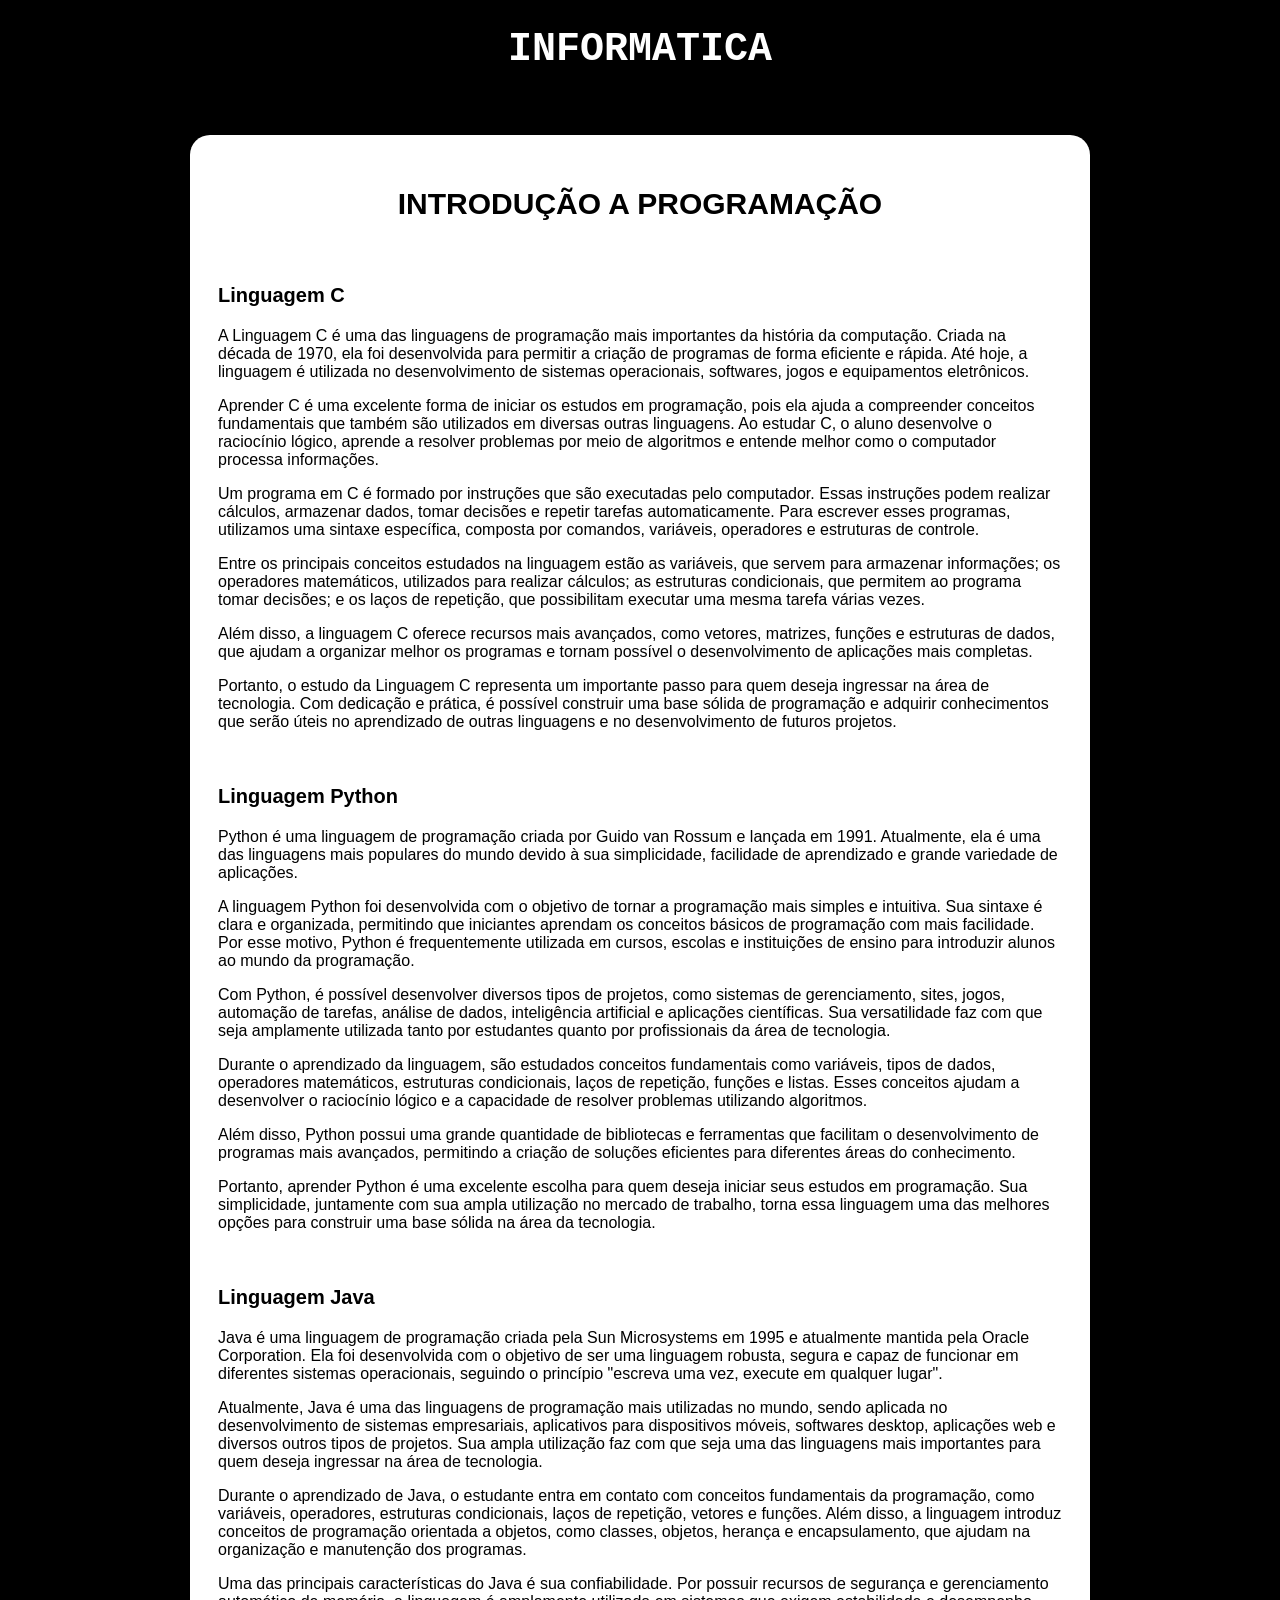
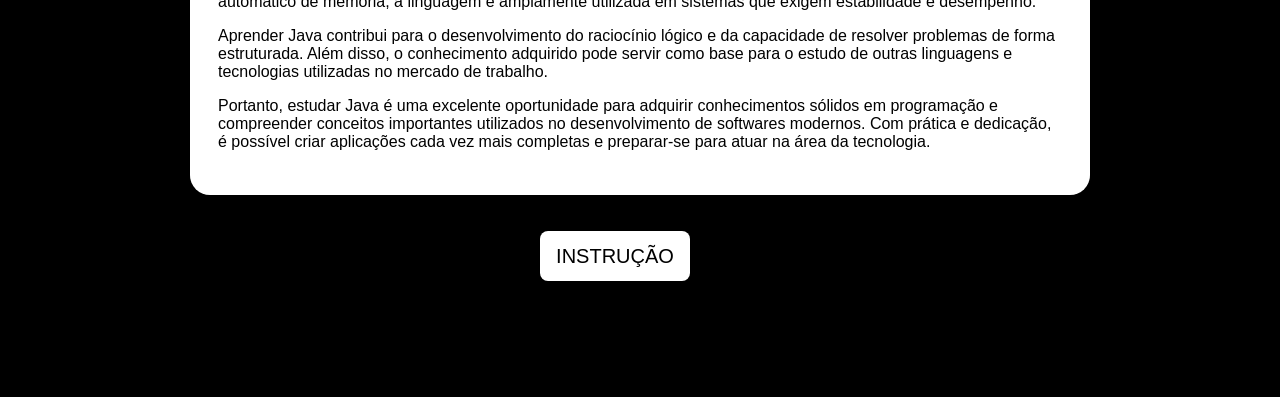
==== index.html @ c1056e39 "site quiz" ====
<!DOCTYPE html>
<html lang="pt-BR">

<head>
    <meta charset="UTF-8">
    <meta name="viewport" content="width=device-width, initial-scale=1.0">
    <title>Informatica</title>

    <link rel="stylesheet" href="Style.css">
</head>

<body>
    <center>
        <h1>INFORMATICA</h1><br><br>
    </center>
    <table align="center" width="900">
        <tr>
            <td>
                <center>
                    <h2>INTRODUÇÃO A PROGRAMAÇÃO</h2><br>
                </center>
                <h3> Linguagem C</h3>
                <p>A Linguagem C é uma das linguagens de programação mais importantes da história da computação. Criada
                    na década de 1970, ela foi desenvolvida para permitir a criação de programas de forma eficiente e
                    rápida. Até hoje, a linguagem é utilizada no desenvolvimento de sistemas operacionais, softwares,
                    jogos e equipamentos eletrônicos.
                </p>
                <p>Aprender C é uma excelente forma de iniciar os estudos em programação, pois ela ajuda a compreender
                    conceitos fundamentais que também são utilizados em diversas outras linguagens. Ao estudar C, o
                    aluno desenvolve o raciocínio lógico, aprende a resolver problemas por meio de algoritmos e entende
                    melhor como o computador processa informações.
                </p>
                <p>Um programa em C é formado por instruções que são executadas pelo computador. Essas instruções podem
                    realizar cálculos, armazenar dados, tomar decisões e repetir tarefas automaticamente. Para escrever
                    esses programas, utilizamos uma sintaxe específica, composta por comandos, variáveis, operadores e
                    estruturas de controle.
                </p>
                <p>Entre os principais conceitos estudados na linguagem estão as variáveis, que servem para armazenar
                    informações; os operadores matemáticos, utilizados para realizar cálculos; as estruturas
                    condicionais, que permitem ao programa tomar decisões; e os laços de repetição, que possibilitam
                    executar uma mesma tarefa várias vezes.
                </p>
                <p>Além disso, a linguagem C oferece recursos mais avançados, como vetores, matrizes, funções e
                    estruturas de dados, que ajudam a organizar melhor os programas e tornam possível o desenvolvimento
                    de aplicações mais completas.
                </p>
                <p>Portanto, o estudo da Linguagem C representa um importante passo para quem deseja ingressar na área
                    de tecnologia. Com dedicação e prática, é possível construir uma base sólida de programação e
                    adquirir conhecimentos que serão úteis no aprendizado de outras linguagens e no desenvolvimento de
                    futuros projetos.
                </p><br>
                <h3>Linguagem Python
                </h3>
                <p>Python é uma linguagem de programação criada por Guido van Rossum e lançada em 1991. Atualmente, ela
                    é uma das linguagens mais populares do mundo devido à sua simplicidade, facilidade de aprendizado e
                    grande variedade de aplicações.
                </p>
                <p>A linguagem Python foi desenvolvida com o objetivo de tornar a programação mais simples e intuitiva.
                    Sua sintaxe é clara e organizada, permitindo que iniciantes aprendam os conceitos básicos de
                    programação com mais facilidade. Por esse motivo, Python é frequentemente utilizada em cursos,
                    escolas e instituições de ensino para introduzir alunos ao mundo da programação.
                </p>
                <p>Com Python, é possível desenvolver diversos tipos de projetos, como sistemas de gerenciamento, sites,
                    jogos, automação de tarefas, análise de dados, inteligência artificial e aplicações científicas. Sua
                    versatilidade faz com que seja amplamente utilizada tanto por estudantes quanto por profissionais da
                    área de tecnologia.
                </p>
                <p>Durante o aprendizado da linguagem, são estudados conceitos fundamentais como variáveis, tipos de
                    dados, operadores matemáticos, estruturas condicionais, laços de repetição, funções e listas. Esses
                    conceitos ajudam a desenvolver o raciocínio lógico e a capacidade de resolver problemas utilizando
                    algoritmos.
                </p>
                <p>Além disso, Python possui uma grande quantidade de bibliotecas e ferramentas que facilitam o
                    desenvolvimento de programas mais avançados, permitindo a criação de soluções eficientes para
                    diferentes áreas do conhecimento.
                </p>
                <p>Portanto, aprender Python é uma excelente escolha para quem deseja iniciar seus estudos em
                    programação. Sua simplicidade, juntamente com sua ampla utilização no mercado de trabalho, torna
                    essa linguagem uma das melhores opções para construir uma base sólida na área da tecnologia.
                </p><br>
                <h3>Linguagem Java</h3>
                <p>Java é uma linguagem de programação criada pela Sun Microsystems em 1995 e atualmente mantida pela
                    Oracle Corporation. Ela foi desenvolvida com o objetivo de ser uma linguagem robusta, segura e capaz
                    de funcionar em diferentes sistemas operacionais, seguindo o princípio "escreva uma vez, execute em
                    qualquer lugar".
                </p>
                <p>Atualmente, Java é uma das linguagens de programação mais utilizadas no mundo, sendo aplicada no
                    desenvolvimento de sistemas empresariais, aplicativos para dispositivos móveis, softwares desktop,
                    aplicações web e diversos outros tipos de projetos. Sua ampla utilização faz com que seja uma das
                    linguagens mais importantes para quem deseja ingressar na área de tecnologia.
                </p>
                <p>Durante o aprendizado de Java, o estudante entra em contato com conceitos fundamentais da
                    programação, como variáveis, operadores, estruturas condicionais, laços de repetição, vetores e
                    funções. Além disso, a linguagem introduz conceitos de programação orientada a objetos, como
                    classes, objetos, herança e encapsulamento, que ajudam na organização e manutenção dos programas.
                </p>
                <p>Uma das principais características do Java é sua confiabilidade. Por possuir recursos de segurança e
                    gerenciamento automático de memória, a linguagem é amplamente utilizada em sistemas que exigem
                    estabilidade e desempenho.</p>
                <p>Aprender Java contribui para o desenvolvimento do raciocínio lógico e da capacidade de resolver
                    problemas de forma estruturada. Além disso, o conhecimento adquirido pode servir como base para o
                    estudo de outras linguagens e tecnologias utilizadas no mercado de trabalho.
                </p>
                <p>Portanto, estudar Java é uma excelente oportunidade para adquirir conhecimentos sólidos em
                    programação e compreender conceitos importantes utilizados no desenvolvimento de softwares modernos.
                    Com prática e dedicação, é possível criar aplicações cada vez mais completas e preparar-se para
                    atuar na área da tecnologia.
                </p>
            </td>
        </tr>
    </table>
    <br><br>
    <center>
        <a href="C:\Users\tecnicoinfo\Desktop\site Quiz\Instrução.html"><button>INSTRUÇÃO</button></a>
    </center>
    <br><br><br><br><br><br>
</body>

</html>
---- Style.css ----
body {
    background-color: black;
}

h1 {
    font-family: 'Courier New', Courier, monospace;
    color: white;
    font-size: 40px;
}

h2 {
    font-family: 'Gill Sans', 'Gill Sans MT', Calibri, 'Trebuchet MS', sans-serif;
    font-size: 30px;
}

h3 {
    font-family: 'Gill Sans', 'Gill Sans MT', Calibri, 'Trebuchet MS', sans-serif;
    font-size: 20px;
}

p {
    font-family: Arial, Helvetica, sans-serif;
}

table {
    background-color: white;
    padding: 25px;
    border-radius: 20px;
}

button {
    width: 150px;
    height: 50px;
    background-color: #ffffff;
    color: rgb(0, 0, 0);
    border: none;
    border-radius: 8px;
    font-size: 20px;
    cursor: pointer;
    margin-right: 50px;
    font-family: 'Franklin Gothic Medium', 'Arial Narrow', Arial, sans-serif;
}

button:hover {
    background-color: #ffffff73;
    transition: 0.3s;
}

button:active {
    transform: scale(0.9);
}
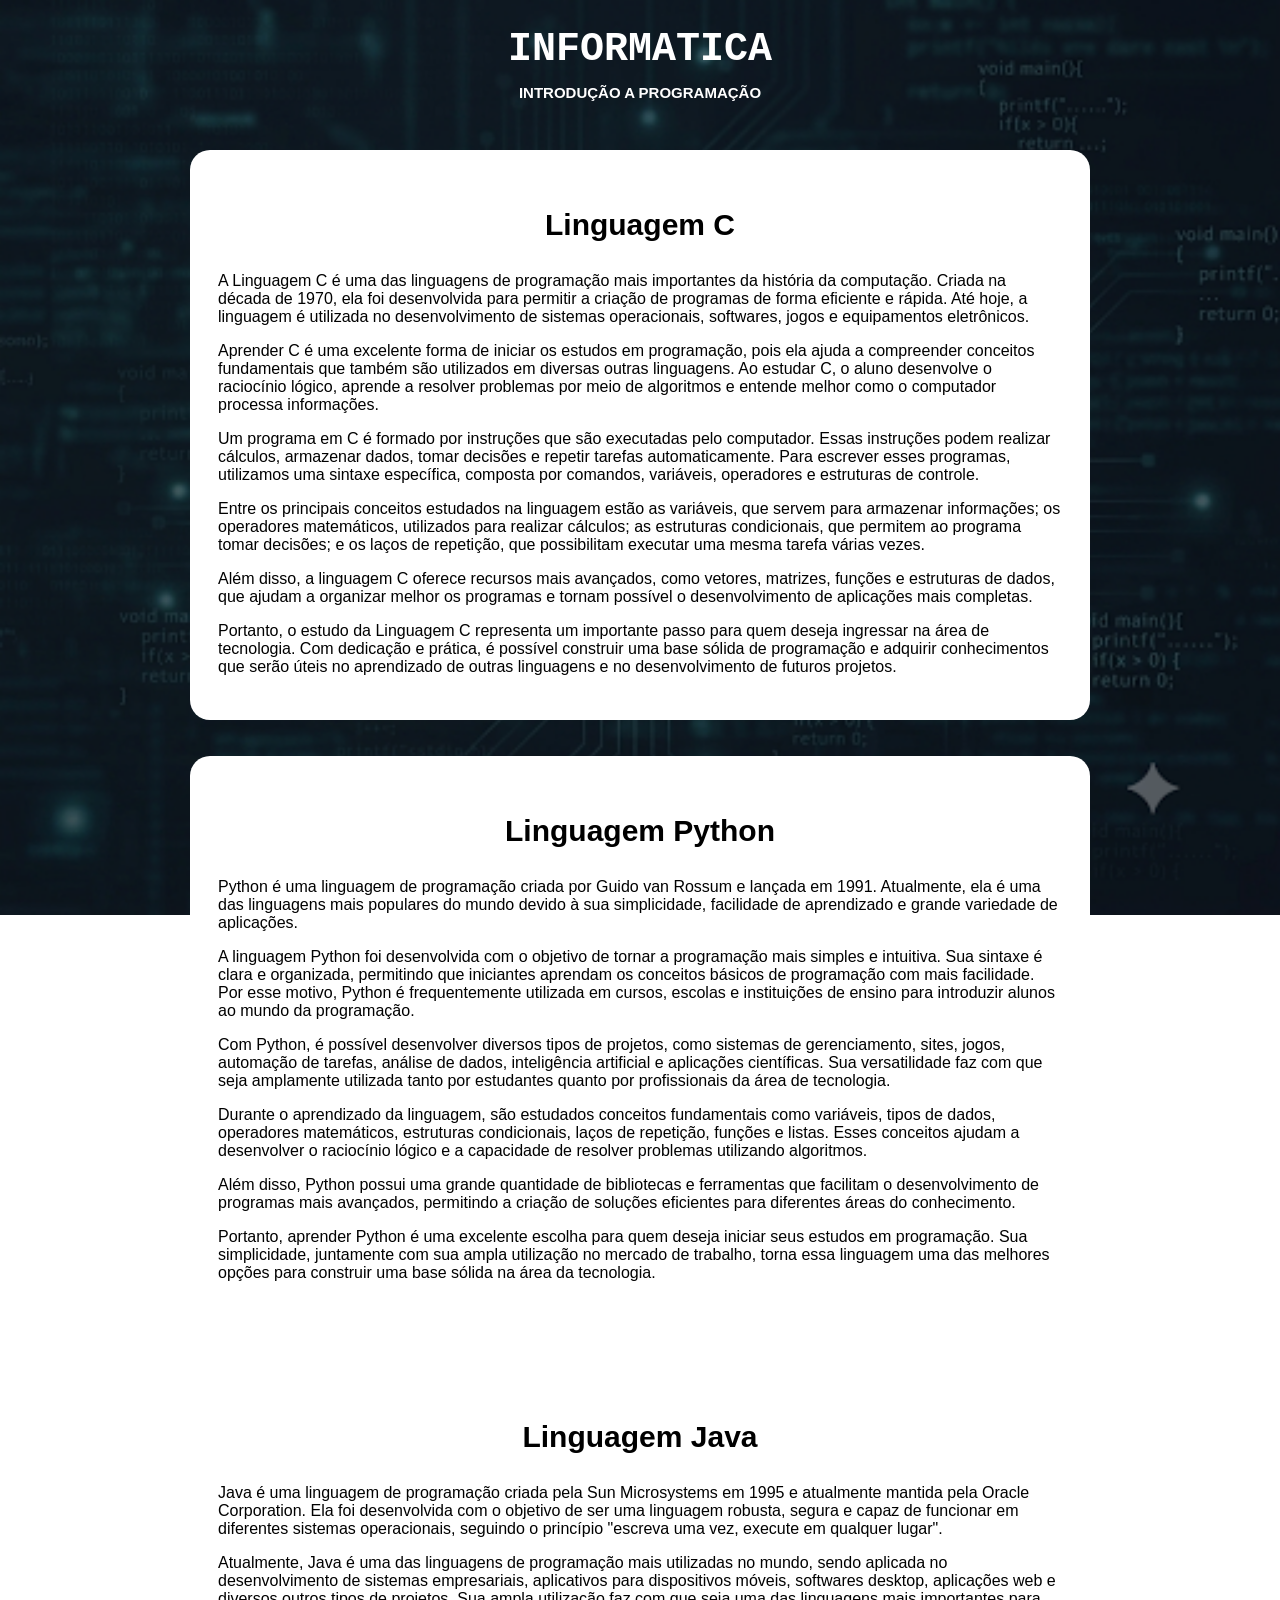
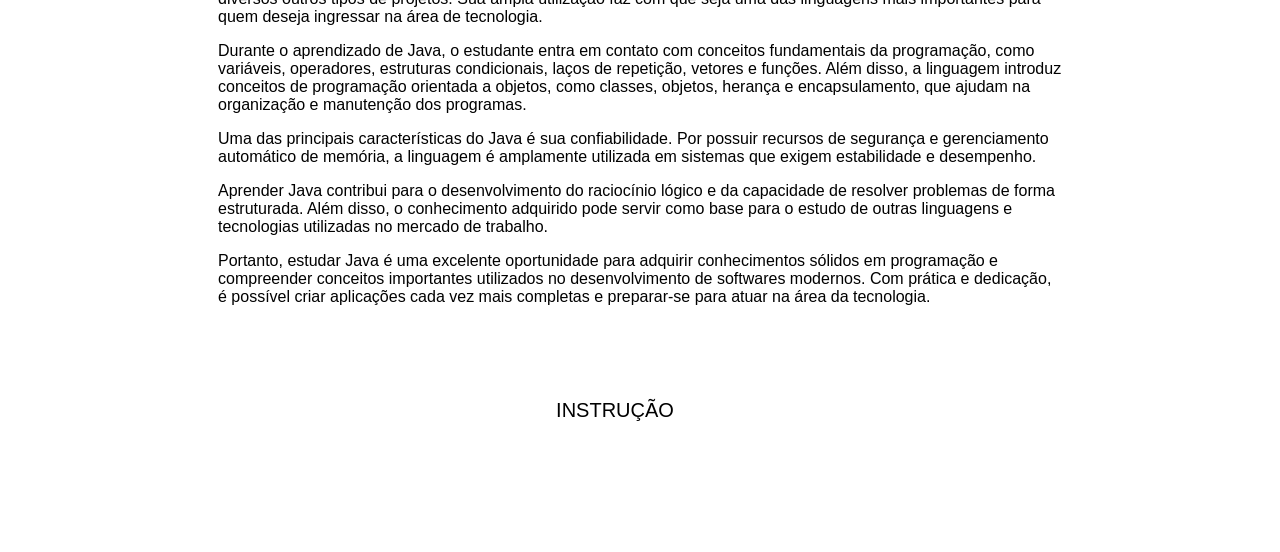
==== commit acd7909f: "site" ====
--- a/index.html
+++ b/index.html
@@ -11,14 +11,12 @@
 
 <body>
     <center>
-        <h1>INFORMATICA</h1><br><br>
-    </center>
+        <h1>INFORMATICA</h1>
+        <h2>INTRODUÇÃO A PROGRAMAÇÃO</h2>
+    </center><br><br>
     <table align="center" width="900">
         <tr>
             <td>
-                <center>
-                    <h2>INTRODUÇÃO A PROGRAMAÇÃO</h2><br>
-                </center>
                 <h3> Linguagem C</h3>
                 <p>A Linguagem C é uma das linguagens de programação mais importantes da história da computação. Criada
                     na década de 1970, ela foi desenvolvida para permitir a criação de programas de forma eficiente e
@@ -48,7 +46,14 @@
                     de tecnologia. Com dedicação e prática, é possível construir uma base sólida de programação e
                     adquirir conhecimentos que serão úteis no aprendizado de outras linguagens e no desenvolvimento de
                     futuros projetos.
-                </p><br>
+                </p>
+            </td>
+        </tr>
+    </table>
+    <br><br>
+    <table align="center" width="900">
+        <tr>
+            <td>
                 <h3>Linguagem Python
                 </h3>
                 <p>Python é uma linguagem de programação criada por Guido van Rossum e lançada em 1991. Atualmente, ela
@@ -77,7 +82,14 @@
                 <p>Portanto, aprender Python é uma excelente escolha para quem deseja iniciar seus estudos em
                     programação. Sua simplicidade, juntamente com sua ampla utilização no mercado de trabalho, torna
                     essa linguagem uma das melhores opções para construir uma base sólida na área da tecnologia.
-                </p><br>
+                </p>
+            </td>
+        </tr>
+    </table>
+    <br><br>
+    <table align="center" width="900">
+        <tr>
+            <td>
                 <h3>Linguagem Java</h3>
                 <p>Java é uma linguagem de programação criada pela Sun Microsystems em 1995 e atualmente mantida pela
                     Oracle Corporation. Ela foi desenvolvida com o objetivo de ser uma linguagem robusta, segura e capaz
--- a/Style.css
+++ b/Style.css
@@ -1,21 +1,28 @@
 body {
-    background-color: black;
+    background-image: url(imagens/f451188c-f335-4d3c-8627-f51dfe71c4d2.png);
+    background-repeat: no-repeat;
+    background-attachment: fixed;
+    background-size: 100%;
 }
 
 h1 {
     font-family: 'Courier New', Courier, monospace;
     color: white;
     font-size: 40px;
+    margin-bottom: 1px;
 }
 
 h2 {
     font-family: 'Gill Sans', 'Gill Sans MT', Calibri, 'Trebuchet MS', sans-serif;
-    font-size: 30px;
+    font-size: 15px;
+    color: white;
+
 }
 
 h3 {
     font-family: 'Gill Sans', 'Gill Sans MT', Calibri, 'Trebuchet MS', sans-serif;
-    font-size: 20px;
+    font-size: 30px;
+    text-align: center;
 }
 
 p {
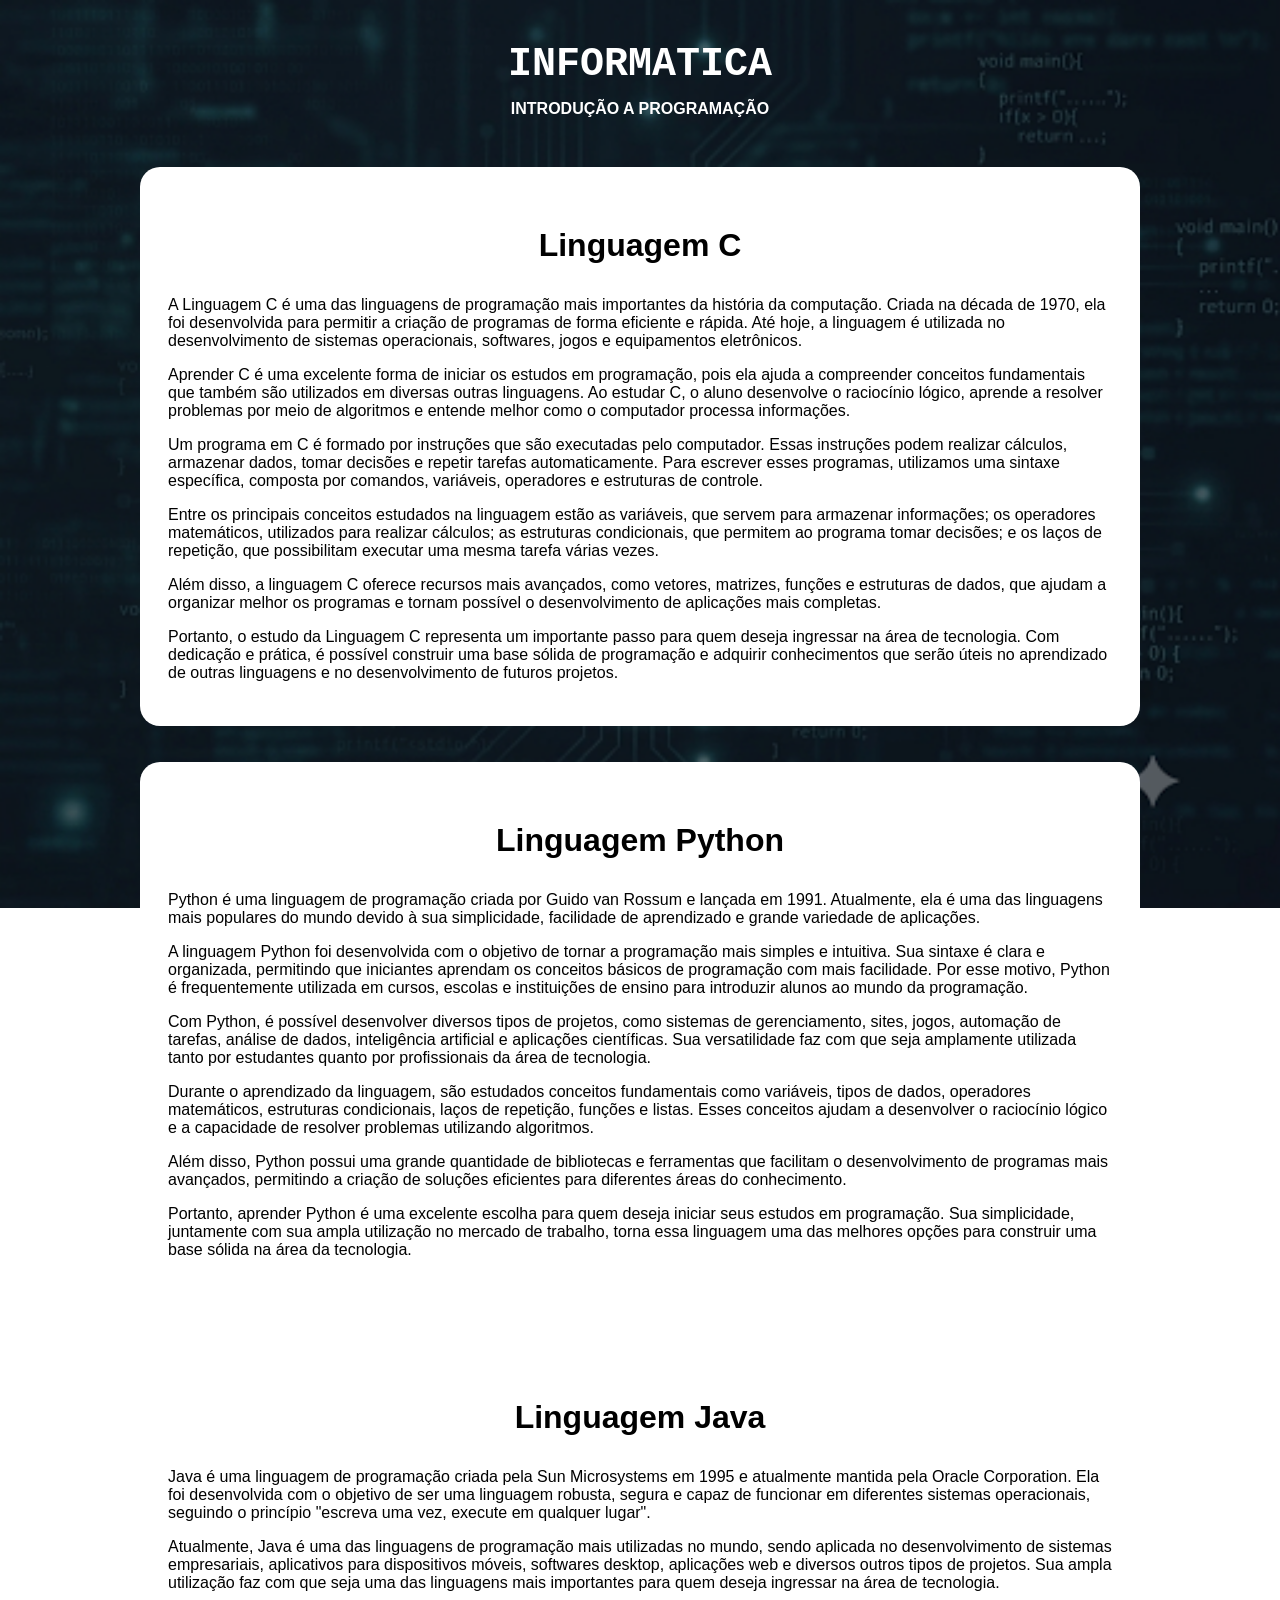
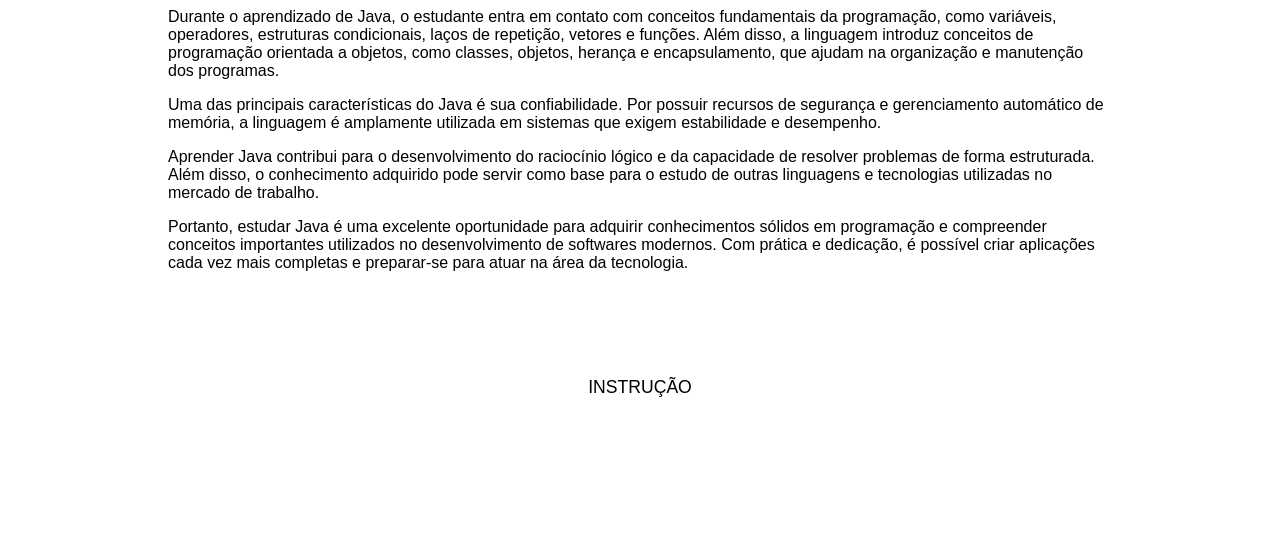
==== commit 5a3137da: "trava" ====
--- a/index.html
+++ b/index.html
@@ -3,7 +3,7 @@
 
 <head>
     <meta charset="UTF-8">
-    <meta name="viewport" content="width=device-width, initial-scale=1.0">
+
     <title>Informatica</title>
 
     <link rel="stylesheet" href="Style.css">
@@ -123,7 +123,7 @@
     </table>
     <br><br>
     <center>
-        <a href="C:\Users\tecnicoinfo\Desktop\site Quiz\Instrução.html"><button>INSTRUÇÃO</button></a>
+        <a href="Instrução.html"><button>INSTRUÇÃO</button></a>
     </center>
     <br><br><br><br><br><br>
 </body>
--- a/Style.css
+++ b/Style.css
@@ -2,26 +2,32 @@
     background-image: url(imagens/f451188c-f335-4d3c-8627-f51dfe71c4d2.png);
     background-repeat: no-repeat;
     background-attachment: fixed;
-    background-size: 100%;
+    background-size: cover;
+    background-position: center;
+
+    margin: 0;
+    padding: 15px;
+    box-sizing: border-box;
 }
 
 h1 {
     font-family: 'Courier New', Courier, monospace;
     color: white;
-    font-size: 40px;
-    margin-bottom: 1px;
+    font-size: 2.5rem;
+    margin-bottom: 5px;
+    text-align: center;
 }
 
 h2 {
     font-family: 'Gill Sans', 'Gill Sans MT', Calibri, 'Trebuchet MS', sans-serif;
-    font-size: 15px;
     color: white;
-
+    font-size: 1rem;
+    text-align: center;
 }
 
 h3 {
     font-family: 'Gill Sans', 'Gill Sans MT', Calibri, 'Trebuchet MS', sans-serif;
-    font-size: 30px;
+    font-size: 2rem;
     text-align: center;
 }
 
@@ -33,18 +39,23 @@
     background-color: white;
     padding: 25px;
     border-radius: 20px;
+    width: 100%;
+    max-width: 1000px;
+    margin: auto;
+    box-sizing: border-box;
 }
 
 button {
-    width: 150px;
+    width: 100%;
+    max-width: 180px;
     height: 50px;
-    background-color: #ffffff;
-    color: rgb(0, 0, 0);
+    background-color: white;
+    color: black;
     border: none;
     border-radius: 8px;
-    font-size: 20px;
+    font-size: 1.1rem;
     cursor: pointer;
-    margin-right: 50px;
+    margin: 10px;
     font-family: 'Franklin Gothic Medium', 'Arial Narrow', Arial, sans-serif;
 }
 
@@ -55,4 +66,54 @@
 
 button:active {
     transform: scale(0.9);
+}
+
+/* Tablets */
+@media (max-width: 768px) {
+    body {
+        padding: 10px;
+    }
+
+    h1 {
+        font-size: 2rem;
+    }
+
+    h2 {
+        font-size: 0.9rem;
+    }
+
+    h3 {
+        font-size: 1.6rem;
+    }
+
+    table {
+        padding: 15px;
+    }
+}
+
+/* Celulares */
+@media (max-width: 480px) {
+    h1 {
+        font-size: 1.7rem;
+    }
+
+    h2 {
+        font-size: 0.8rem;
+    }
+
+    h3 {
+        font-size: 1.3rem;
+    }
+
+    table {
+        padding: 10px;
+        border-radius: 15px;
+    }
+
+    button {
+        width: 100%;
+        max-width: none;
+        margin: 8px 0;
+        font-size: 1rem;
+    }
 }
